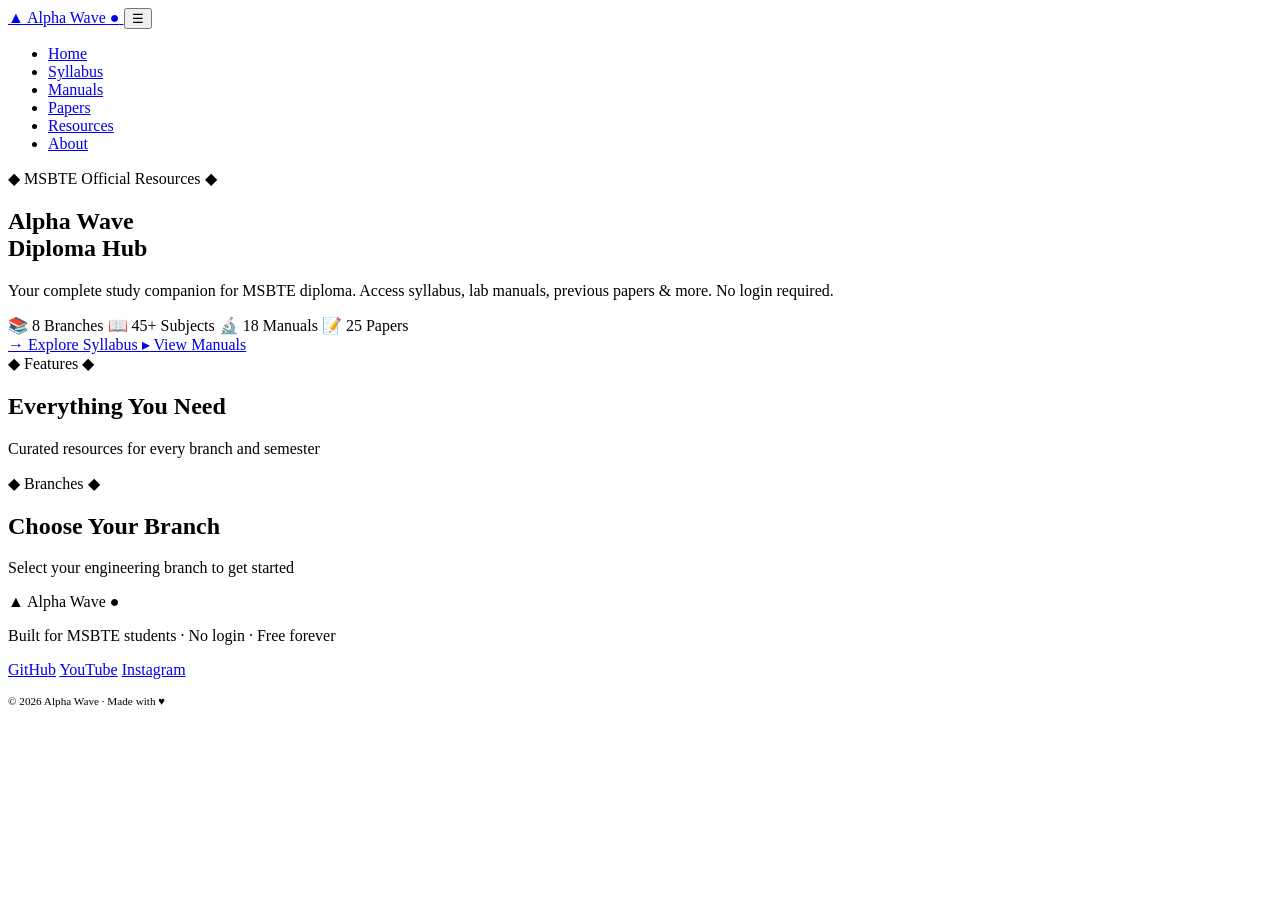
==== index.html @ e04c4b12 "Create index.html" ====
<!DOCTYPE html>
<html lang="en">
<head>
    <meta charset="UTF-8" />
    <meta name="viewport" content="width=device-width, initial-scale=1.0" />
    <title>Alpha Wave · MSBTE Diploma Hub</title>
    <link rel="preconnect" href="https://fonts.googleapis.com" />
    <link href="https://fonts.googleapis.com/css2?family=Inter:wght@400;500;600;700;800;900&display=swap" rel="stylesheet" />
    <link rel="stylesheet" href="css/style.css" />
</head>
<body>

<!-- ===== ANIMATED BACKGROUND ===== -->
<div class="cyber-bg">
    <div class="orb"></div>
    <div class="orb"></div>
    <div class="orb"></div>
    <div class="grid"></div>
</div>

<!-- ===== NAVBAR ===== -->
<nav class="navbar" id="navbar">
    <a href="index.html" class="logo">
        <span class="gradient">▲</span>
        <span class="gradient">Alpha</span>
        <span>Wave</span>
        <span class="dot">●</span>
    </a>
    <button class="mobile-toggle" id="mobileToggle">☰</button>
    <ul class="nav-links" id="navLinks">
        <li><a href="index.html" class="active">Home</a></li>
        <li><a href="syllabus.html">Syllabus</a></li>
        <li><a href="manuals.html">Manuals</a></li>
        <li><a href="papers.html">Papers</a></li>
        <li><a href="resources.html">Resources</a></li>
        <li><a href="about.html">About</a></li>
    </ul>
</nav>

<!-- ===== HERO SECTION ===== -->
<section class="hero">
    <div class="hero-content">
        <span class="hero-badge">◆ MSBTE Official Resources ◆</span>
        <h1>
            <span class="gradient-text">Alpha Wave</span><br />
            <span class="gold-text">Diploma Hub</span>
        </h1>
        <p>
            Your complete study companion for MSBTE diploma.
            Access syllabus, lab manuals, previous papers & more.
            <span style="color: var(--cyan);">No login required.</span>
        </p>
        <div class="hero-tags">
            <span class="hero-tag">📚 8 Branches</span>
            <span class="hero-tag">📖 45+ Subjects</span>
            <span class="hero-tag">🔬 18 Manuals</span>
            <span class="hero-tag">📝 25 Papers</span>
        </div>
        <div class="btn-group">
            <a href="syllabus.html" class="btn btn-primary">
                <span class="icon">→</span> Explore Syllabus
            </a>
            <a href="manuals.html" class="btn btn-secondary">
                <span class="icon">▸</span> View Manuals
            </a>
        </div>
    </div>
</section>

<!-- ===== FEATURES SECTION ===== -->
<section class="section">
    <div class="section-header">
        <span class="label">◆ Features ◆</span>
        <h2>Everything You <span class="highlight">Need</span></h2>
        <p>Curated resources for every branch and semester</p>
    </div>
    <div class="card-grid" id="featureGrid">
        <!-- Cards loaded by JavaScript -->
    </div>
</section>

<!-- ===== BRANCHES SECTION ===== -->
<section class="section" style="padding-top: 0;">
    <div class="section-header">
        <span class="label">◆ Branches ◆</span>
        <h2>Choose Your <span class="highlight">Branch</span></h2>
        <p>Select your engineering branch to get started</p>
    </div>
    <div class="card-grid" id="branchGrid">
        <!-- Branches loaded by JavaScript -->
    </div>
</section>

<!-- ===== FOOTER ===== -->
<footer class="footer">
    <div class="brand">
        <span class="gradient">▲</span>
        <span class="gradient">Alpha</span>
        <span>Wave</span>
        <span style="color: var(--cyan);">●</span>
    </div>
    <p>Built for MSBTE students · No login · Free forever</p>
    <div class="socials">
        <a href="#">GitHub</a>
        <a href="#">YouTube</a>
        <a href="#">Instagram</a>
    </div>
    <p style="font-size: 0.7rem; margin-top: 1rem; color: var(--text-muted);">
        © 2026 Alpha Wave · Made with <span style="color: var(--pink);">♥</span>
    </p>
</footer>

<script src="js/data.js"></script>
<script src="js/main.js"></script>
</body>
</html>
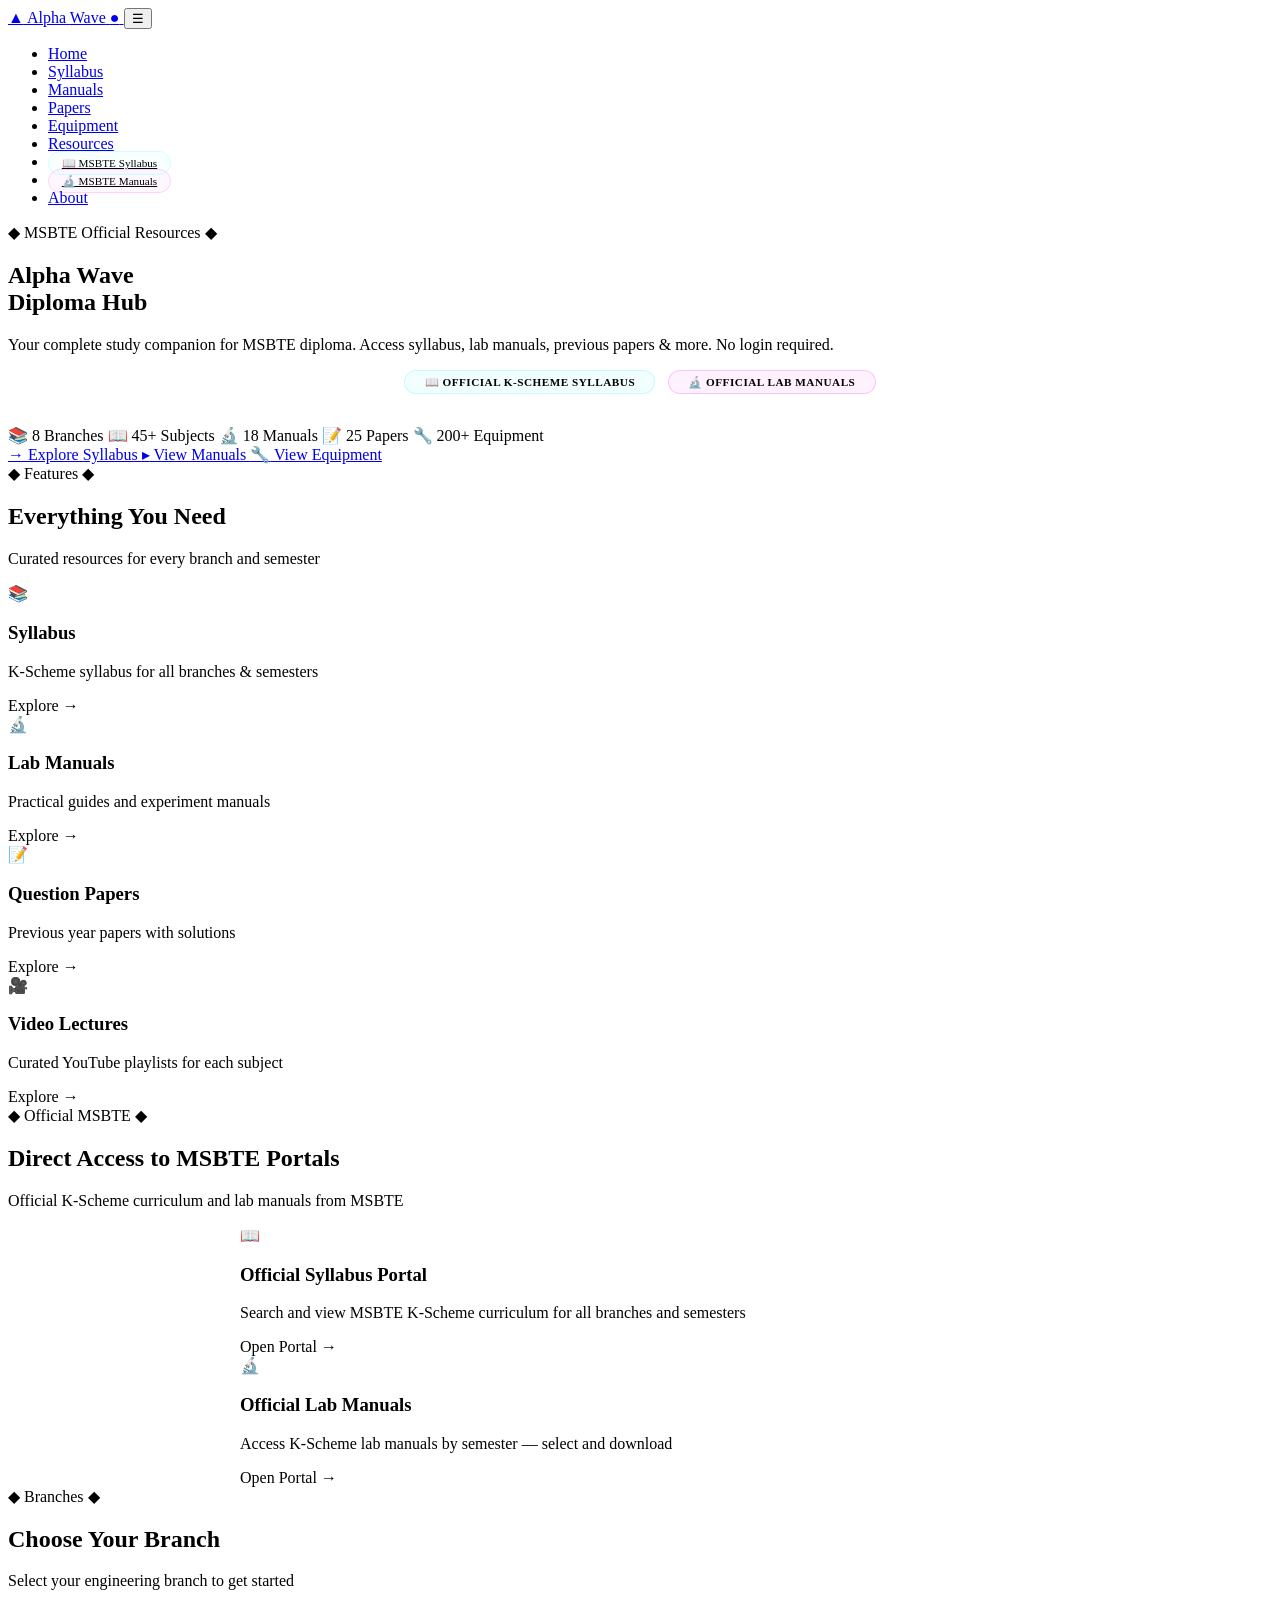
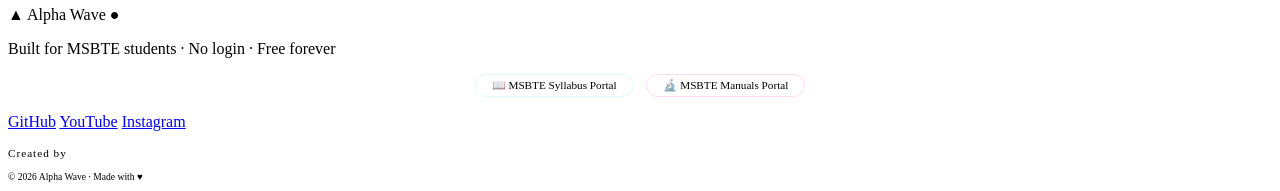
==== commit 728082bf: "Update index.html" ====
--- a/index.html
+++ b/index.html
@@ -7,6 +7,100 @@
     <link rel="preconnect" href="https://fonts.googleapis.com" />
     <link href="https://fonts.googleapis.com/css2?family=Inter:wght@400;500;600;700;800;900&display=swap" rel="stylesheet" />
     <link rel="stylesheet" href="css/style.css" />
+    <style>
+        /* Additional styles for official badges and creator credit */
+        .official-badge {
+            display: inline-flex;
+            align-items: center;
+            gap: 8px;
+            padding: 0.3rem 1.2rem;
+            border-radius: 50px;
+            font-size: 0.7rem;
+            font-weight: 600;
+            letter-spacing: 0.5px;
+            text-transform: uppercase;
+            text-decoration: none;
+            transition: var(--transition);
+            border: 1px solid transparent;
+        }
+
+        .official-badge-cyan {
+            color: var(--cyan);
+            border-color: rgba(0, 240, 255, 0.2);
+            background: rgba(0, 240, 255, 0.05);
+        }
+
+        .official-badge-cyan:hover {
+            background: rgba(0, 240, 255, 0.1);
+            border-color: var(--cyan);
+            box-shadow: var(--glow-cyan);
+            transform: translateY(-2px);
+        }
+
+        .official-badge-pink {
+            color: var(--pink);
+            border-color: rgba(255, 0, 229, 0.2);
+            background: rgba(255, 0, 229, 0.05);
+        }
+
+        .official-badge-pink:hover {
+            background: rgba(255, 0, 229, 0.1);
+            border-color: var(--pink);
+            box-shadow: var(--glow-pink);
+            transform: translateY(-2px);
+        }
+
+        .creator-credit {
+            font-size: 0.7rem;
+            color: var(--text-muted);
+            letter-spacing: 1px;
+            margin-top: 1rem;
+        }
+
+        .creator-credit .name {
+            background: linear-gradient(135deg, var(--cyan), var(--pink));
+            -webkit-background-clip: text;
+            -webkit-text-fill-color: transparent;
+            font-weight: 600;
+        }
+
+        /* Official links section in navbar */
+        .nav-links a.official-link {
+            font-size: 0.7rem;
+            padding: 0.3rem 0.8rem;
+            border-radius: 50px;
+        }
+
+        .nav-links a.official-link-cyan {
+            color: var(--cyan);
+            border: 1px solid rgba(0, 240, 255, 0.15);
+            background: rgba(0, 240, 255, 0.03);
+        }
+
+        .nav-links a.official-link-cyan:hover {
+            background: rgba(0, 240, 255, 0.08);
+            border-color: var(--cyan);
+        }
+
+        .nav-links a.official-link-pink {
+            color: var(--pink);
+            border: 1px solid rgba(255, 0, 229, 0.15);
+            background: rgba(255, 0, 229, 0.03);
+        }
+
+        .nav-links a.official-link-pink:hover {
+            background: rgba(255, 0, 229, 0.08);
+            border-color: var(--pink);
+        }
+
+        @media (max-width: 768px) {
+            .nav-links a.official-link {
+                font-size: 0.8rem;
+                padding: 0.5rem 1rem;
+                border-radius: var(--radius-sm);
+            }
+        }
+    </style>
 </head>
 <body>
 
@@ -32,7 +126,11 @@
         <li><a href="syllabus.html">Syllabus</a></li>
         <li><a href="manuals.html">Manuals</a></li>
         <li><a href="papers.html">Papers</a></li>
+        <li><a href="equipment.html">Equipment</a></li>
         <li><a href="resources.html">Resources</a></li>
+        <!-- Official MSBTE Links in Navbar -->
+        <li><a href="https://econtent.msbte.edu.in/curriculum_search/" target="_blank" class="official-link official-link-cyan">📖 MSBTE Syllabus</a></li>
+        <li><a href="https://curriculum.msbte.edu.in/msbteacmon/curdev/outer.php?q=get_lab_manuals_k" target="_blank" class="official-link official-link-pink">🔬 MSBTE Manuals</a></li>
         <li><a href="about.html">About</a></li>
     </ul>
 </nav>
@@ -50,18 +148,34 @@
             Access syllabus, lab manuals, previous papers & more.
             <span style="color: var(--cyan);">No login required.</span>
         </p>
+
+        <!-- Official MSBTE Badges -->
+        <div style="display: flex; flex-wrap: wrap; gap: 0.8rem; justify-content: center; margin-bottom: 2rem;">
+            <a href="https://econtent.msbte.edu.in/curriculum_search/" target="_blank" class="official-badge official-badge-cyan">
+                📖 Official K-Scheme Syllabus
+            </a>
+            <a href="https://curriculum.msbte.edu.in/msbteacmon/curdev/outer.php?q=get_lab_manuals_k" target="_blank" class="official-badge official-badge-pink">
+                🔬 Official Lab Manuals
+            </a>
+        </div>
+
         <div class="hero-tags">
             <span class="hero-tag">📚 8 Branches</span>
             <span class="hero-tag">📖 45+ Subjects</span>
             <span class="hero-tag">🔬 18 Manuals</span>
             <span class="hero-tag">📝 25 Papers</span>
-        </div>
+            <span class="hero-tag">🔧 200+ Equipment</span>
+        </div>
+
         <div class="btn-group">
             <a href="syllabus.html" class="btn btn-primary">
                 <span class="icon">→</span> Explore Syllabus
             </a>
             <a href="manuals.html" class="btn btn-secondary">
                 <span class="icon">▸</span> View Manuals
+            </a>
+            <a href="equipment.html" class="btn btn-pink">
+                <span class="icon">🔧</span> View Equipment
             </a>
         </div>
     </div>
@@ -76,6 +190,29 @@
     </div>
     <div class="card-grid" id="featureGrid">
         <!-- Cards loaded by JavaScript -->
+    </div>
+</section>
+
+<!-- ===== OFFICIAL MSBTE SECTION ===== -->
+<section class="section" style="padding-top: 0;">
+    <div class="section-header">
+        <span class="label">◆ Official MSBTE ◆</span>
+        <h2>Direct Access to <span class="highlight">MSBTE Portals</span></h2>
+        <p>Official K-Scheme curriculum and lab manuals from MSBTE</p>
+    </div>
+    <div class="card-grid" style="max-width: 800px; margin: 0 auto;">
+        <div class="card card-glow-cyan" onclick="window.open('https://econtent.msbte.edu.in/curriculum_search/', '_blank')">
+            <div class="icon">📖</div>
+            <h3>Official Syllabus Portal</h3>
+            <p>Search and view MSBTE K-Scheme curriculum for all branches and semesters</p>
+            <span class="arrow">Open Portal →</span>
+        </div>
+        <div class="card card-glow-pink" onclick="window.open('https://curriculum.msbte.edu.in/msbteacmon/curdev/outer.php?q=get_lab_manuals_k', '_blank')">
+            <div class="icon">🔬</div>
+            <h3>Official Lab Manuals</h3>
+            <p>Access K-Scheme lab manuals by semester — select and download</p>
+            <span class="arrow">Open Portal →</span>
+        </div>
     </div>
 </section>
 
@@ -100,12 +237,29 @@
         <span style="color: var(--cyan);">●</span>
     </div>
     <p>Built for MSBTE students · No login · Free forever</p>
+
+    <!-- Official MSBTE Footer Badges -->
+    <div style="margin: 1rem 0; display: flex; gap: 0.8rem; justify-content: center; flex-wrap: wrap;">
+        <a href="https://econtent.msbte.edu.in/curriculum_search/" target="_blank" style="color: var(--cyan); font-size: 0.7rem; text-decoration: none; border: 1px solid rgba(0,240,255,0.15); padding: 0.25rem 1rem; border-radius: 50px;">
+            📖 MSBTE Syllabus Portal
+        </a>
+        <a href="https://curriculum.msbte.edu.in/msbteacmon/curdev/outer.php?q=get_lab_manuals_k" target="_blank" style="color: var(--pink); font-size: 0.7rem; text-decoration: none; border: 1px solid rgba(255,0,229,0.15); padding: 0.25rem 1rem; border-radius: 50px;">
+            🔬 MSBTE Manuals Portal
+        </a>
+    </div>
+
+    <!-- Social Links -->
     <div class="socials">
         <a href="#">GitHub</a>
         <a href="#">YouTube</a>
         <a href="#">Instagram</a>
     </div>
-    <p style="font-size: 0.7rem; margin-top: 1rem; color: var(--text-muted);">
+
+    <!-- Creator Credit -->
+    <p class="creator-credit">
+        Created by <span class="name">Alamnawaz Anwarali Mulla</span>
+    </p>
+    <p style="font-size: 0.6rem; margin-top: 0.3rem; color: var(--text-muted);">
         © 2026 Alpha Wave · Made with <span style="color: var(--pink);">♥</span>
     </p>
 </footer>
